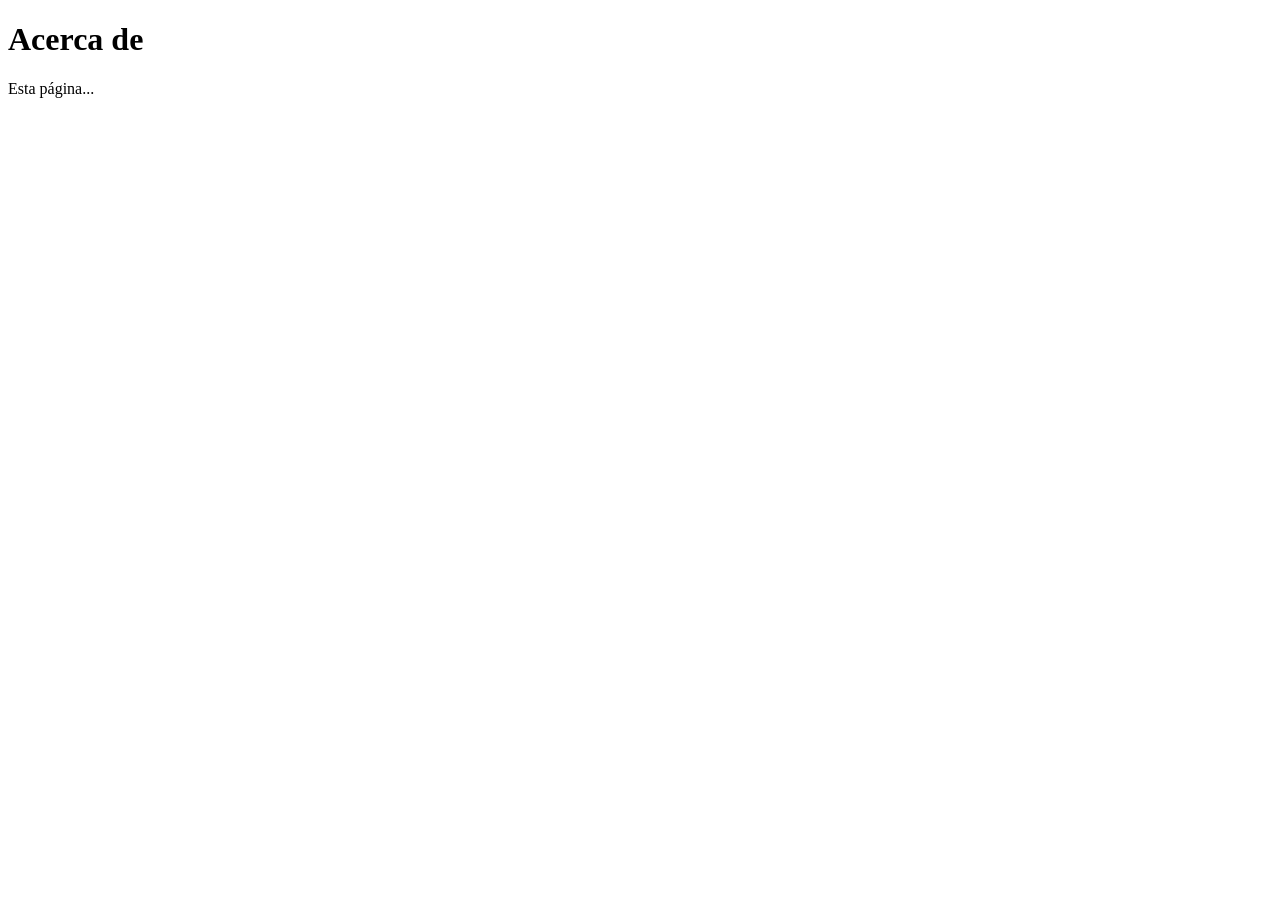
==== about.html @ ca980a32 "feature: about" ====
<!DOCTYPE html>
<html lang="en">
<head>
    <meta charset="UTF-8">
    <meta name="viewport" content="width=device-width, initial-scale=1.0">
    <title>Acerca de</title>
</head>
<body>
    <h1>Acerca de</h1>
    <p>Esta página...</p>
</body>
</html>
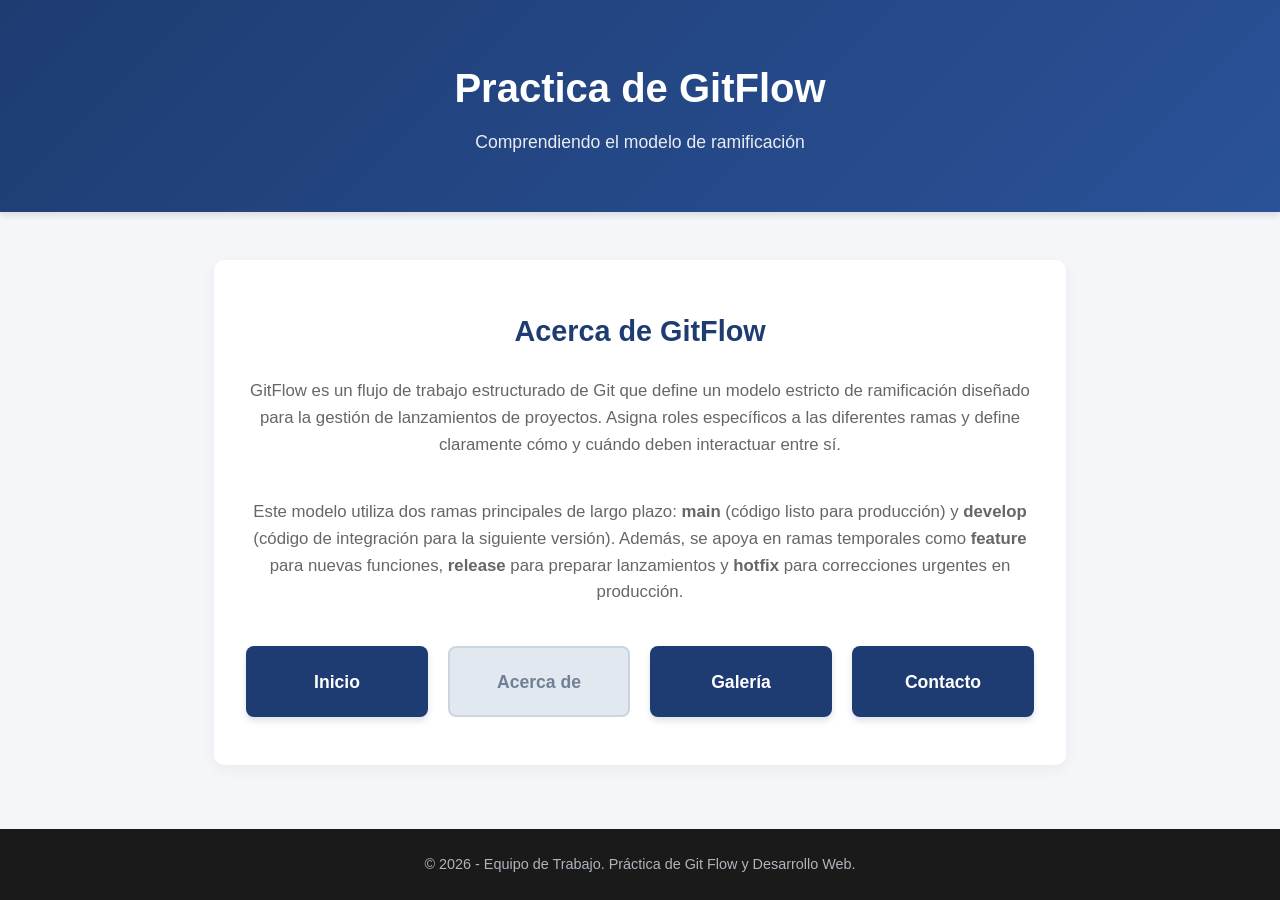
==== commit c379eb3c: "Creación de la página about" ====
--- a/about.html
+++ b/about.html
@@ -1,12 +1,42 @@
 <!DOCTYPE html>
-<html lang="en">
+<html lang="es">
 <head>
     <meta charset="UTF-8">
     <meta name="viewport" content="width=device-width, initial-scale=1.0">
-    <title>Acerca de</title>
+    <title>Acerca de - GitFlow</title>
+    <link rel="stylesheet" href="./css/style.css">
 </head>
 <body>
-    <h1>Acerca de</h1>
-    <p>Esta página...</p>
+
+    <header>
+        <h1>Practica de GitFlow</h1>
+        <p>Comprendiendo el modelo de ramificación</p>
+    </header>
+
+    <main>
+        <section class="welcome-card">
+            <h2>Acerca de GitFlow</h2>
+
+            <p>
+                GitFlow es un flujo de trabajo estructurado de Git que define un modelo estricto de ramificación diseñado para la gestión de lanzamientos de proyectos. Asigna roles específicos a las diferentes ramas y define claramente cómo y cuándo deben interactuar entre sí.
+            </p>
+
+            <p>
+                Este modelo utiliza dos ramas principales de largo plazo: <strong>main</strong> (código listo para producción) y <strong>develop</strong> (código de integración para la siguiente versión). Además, se apoya en ramas temporales como <strong>feature</strong> para nuevas funciones, <strong>release</strong> para preparar lanzamientos y <strong>hotfix</strong> para correcciones urgentes en producción.
+            </p>
+
+            <div class="nav-container">
+                <a href="index.html" class="btn-nav">Inicio</a>
+                <a href="about.html" class="btn-nav active">Acerca de</a>
+                <a href="gallery.html" class="btn-nav">Galería</a>
+                <a href="contact.html" class="btn-nav">Contacto</a>
+            </div>
+        </section>
+    </main>
+
+    <footer>
+        <p>&copy; 2026 - Equipo de Trabajo. Práctica de Git Flow y Desarrollo Web.</p>
+    </footer>
+
 </body>
 </html>
--- a/css/style.css
+++ b/css/style.css
@@ -0,0 +1,114 @@
+        
+        *{
+            margin: 0;
+            padding: 0;
+            box-sizing: border-box;
+            font-family: 'Segoe UI', Tahoma, Geneva, Verdana, sans-serif;
+        }
+
+        body {
+            background-color: #f4f6f9;
+            color: #333;
+            line-height: 1.6;
+            display: flex;
+            flex-direction: column;
+            min-height: 100vh;
+        }
+
+        header {
+            background: linear-gradient(135deg, #1e3c72 0%, #2a5298 100%);
+            color: white;
+            text-align: center;
+            padding: 3.5rem 1rem;
+            box-shadow: 0 4px 6px rgba(0, 0, 0, 0.1);
+        }
+
+        header h1 {
+            font-size: 2.5rem;
+            margin-bottom: 0.5rem;
+        }
+
+        header p {
+            font-size: 1.1rem;
+            opacity: 0.9;
+        }
+
+        main {
+            flex: 1;
+            max-width: 900px;
+            width: 100%;
+            margin: 3rem auto;
+            padding: 0 1.5rem;
+            text-align: center;
+        }
+
+        .welcome-card {
+            background: white;
+            padding: 3rem 2rem;
+            border-radius: 10px;
+            box-shadow: 0 4px 15px rgba(0, 0, 0, 0.05);
+        }
+
+        .welcome-card h2 {
+            color: #1e3c72;
+            margin-bottom: 1.5rem;
+            font-size: 1.8rem;
+        }
+
+        .welcome-card p {
+            color: #666;
+            margin-bottom: 2.5rem;
+            font-size: 1.05rem;
+        }
+
+        .nav-container {
+            display: grid;
+            grid-template-columns: repeat(auto-fit, minmax(180px, 1fr));
+            gap: 1.25rem;
+            max-width: 800px;
+            margin: 0 auto;
+        }
+
+        .btn-nav {
+            display: flex;
+            align-items: center;
+            justify-content: center;
+            text-decoration: none;
+            background-color: #1e3c72;
+            color: white;
+            padding: 1.2rem 1rem;
+            border-radius: 8px;
+            font-weight: 600;
+            font-size: 1.1rem;
+            transition: background-color 0.3s ease, transform 0.2s ease, box-shadow 0.2s ease;
+            box-shadow: 0 4px 6px rgba(30, 60, 114, 0.15);
+        }
+
+        .btn-nav:hover {
+            background-color: #2a5298;
+            transform: translateY(-3px);
+            box-shadow: 0 6px 12px rgba(30, 60, 114, 0.25);
+        }
+
+        .btn-nav:active {
+            transform: translateY(-1px);
+            box-shadow: 0 3px 6px rgba(30, 60, 114, 0.15);
+        }
+
+        .btn-nav.active {
+            background-color: #e2e8f0;
+            color: #718096;
+            border: 2px solid #cbd5e0;
+            box-shadow: none;
+            cursor: not-allowed;
+            pointer-events: none;
+        }
+
+        footer {
+            background-color: #1a1a1a;
+            color: #adb5bd;
+            text-align: center;
+            padding: 1.5rem 1rem;
+            font-size: 0.9rem;
+            margin-top: auto;
+        }
